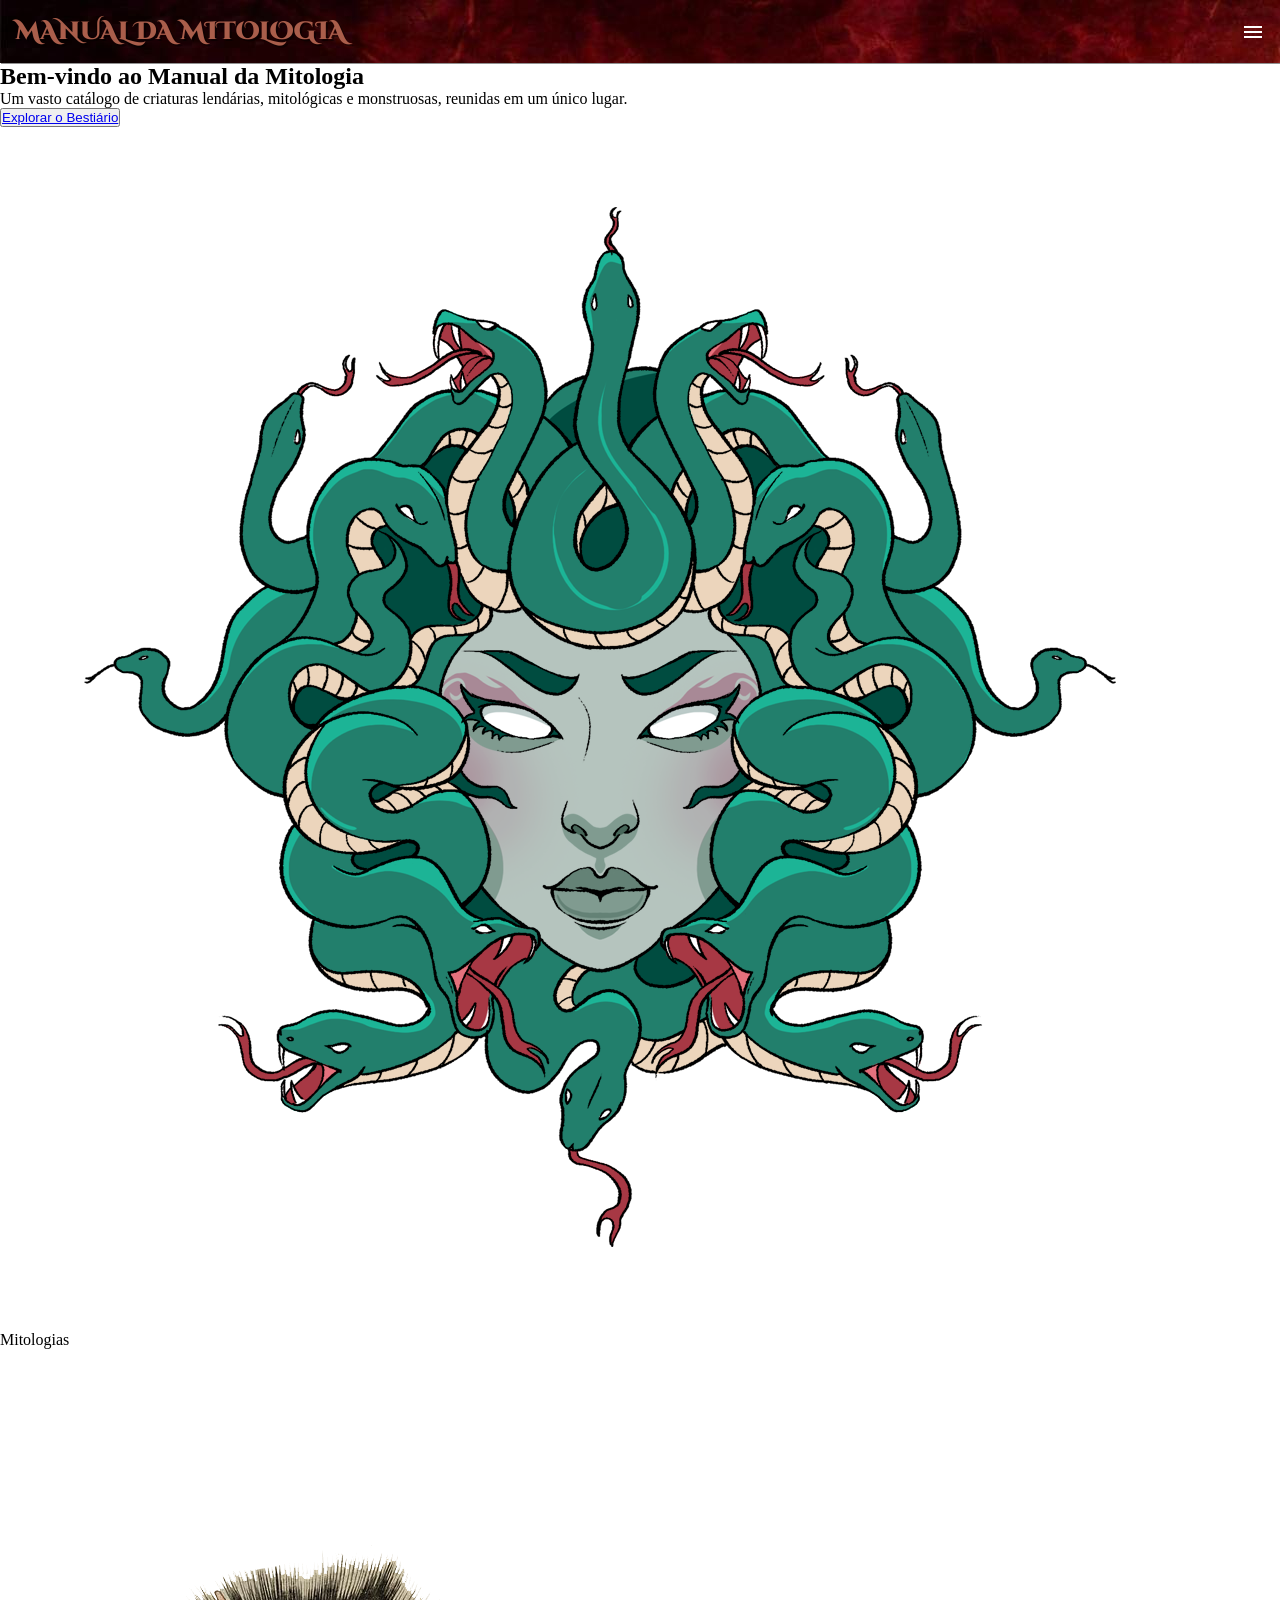
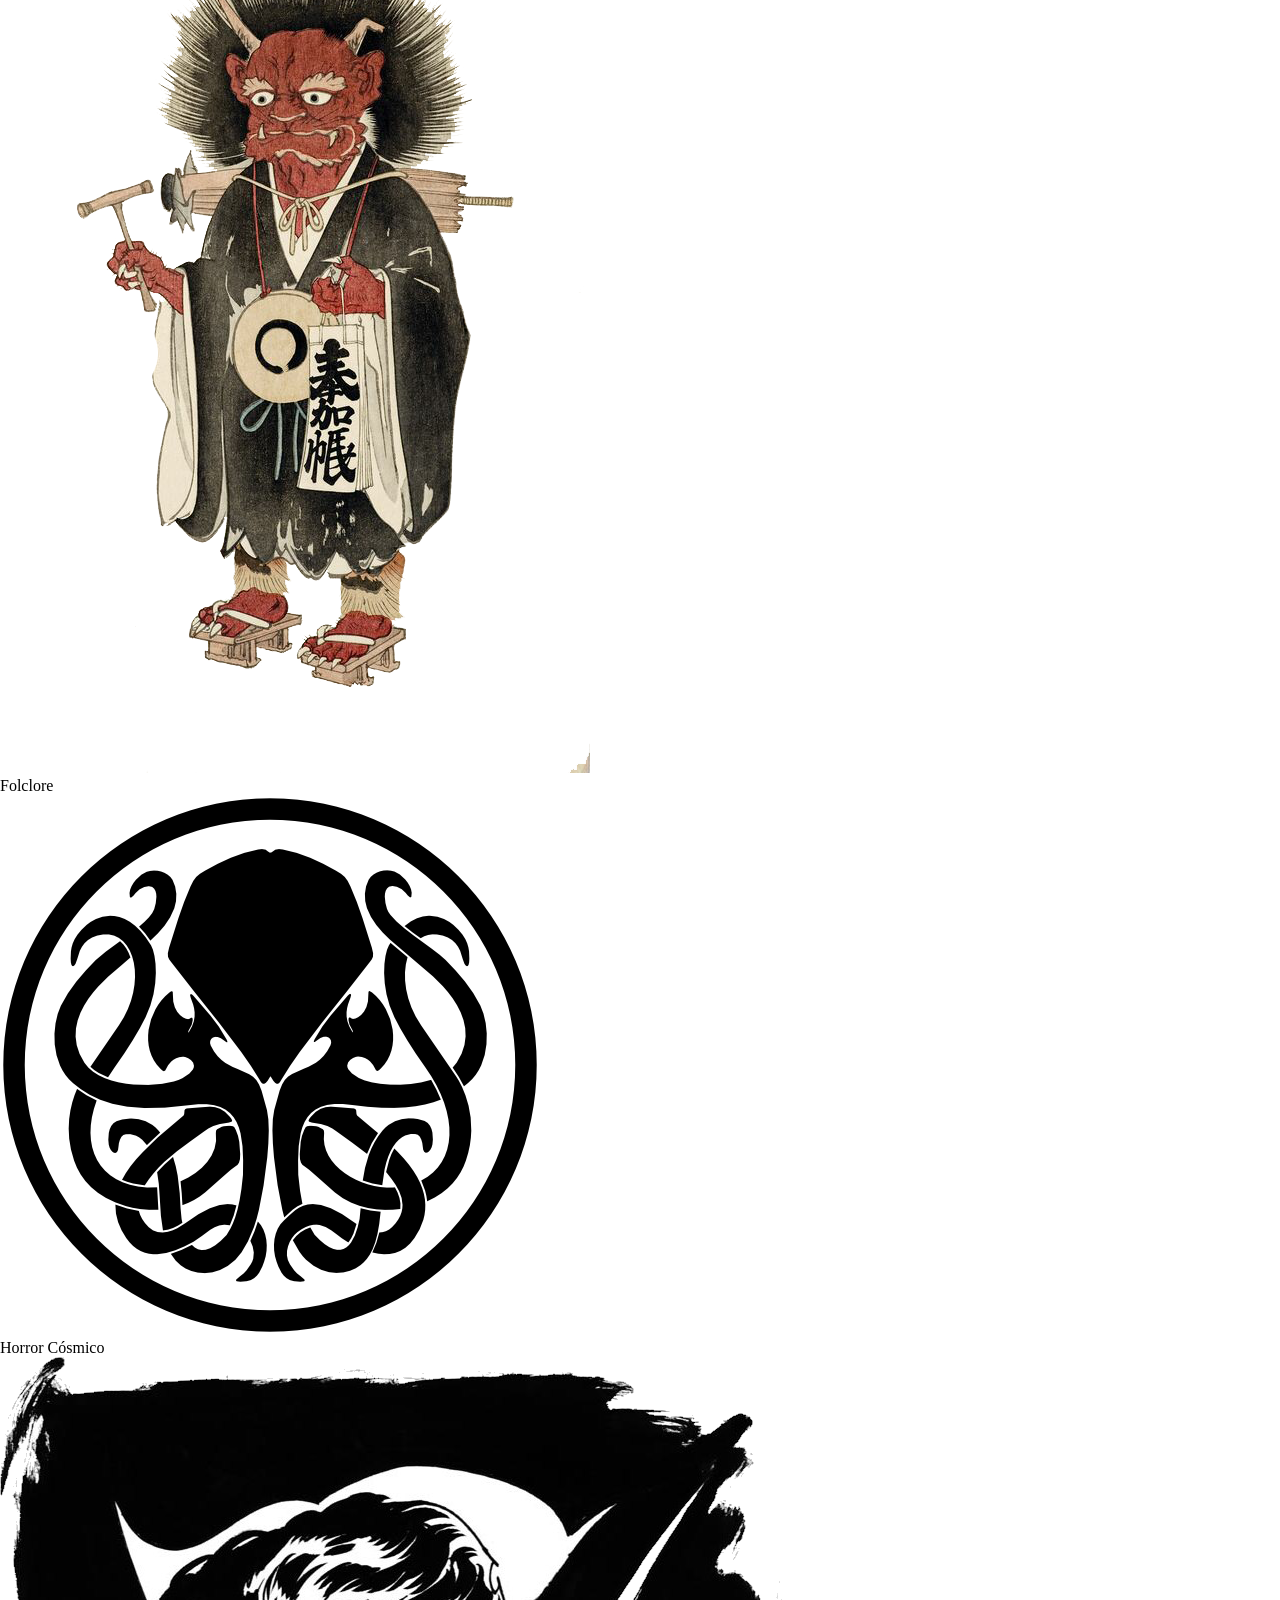
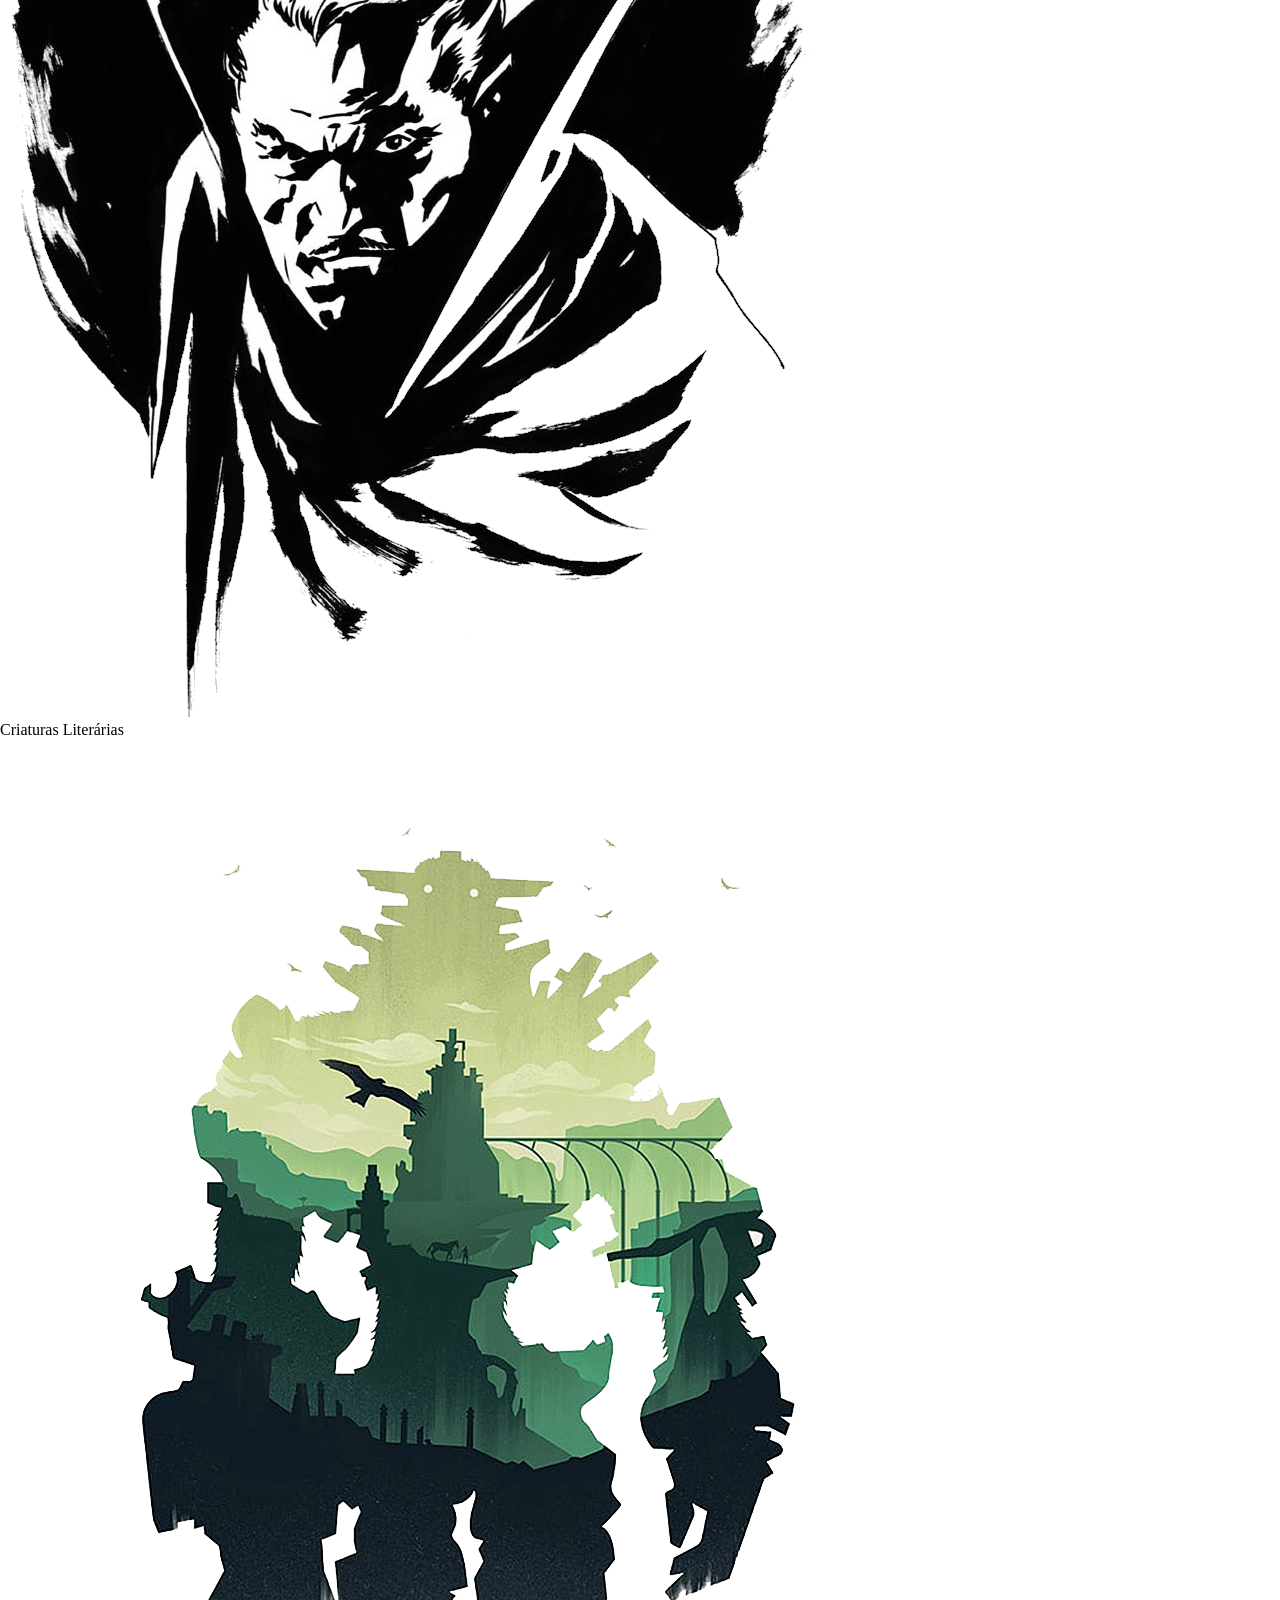
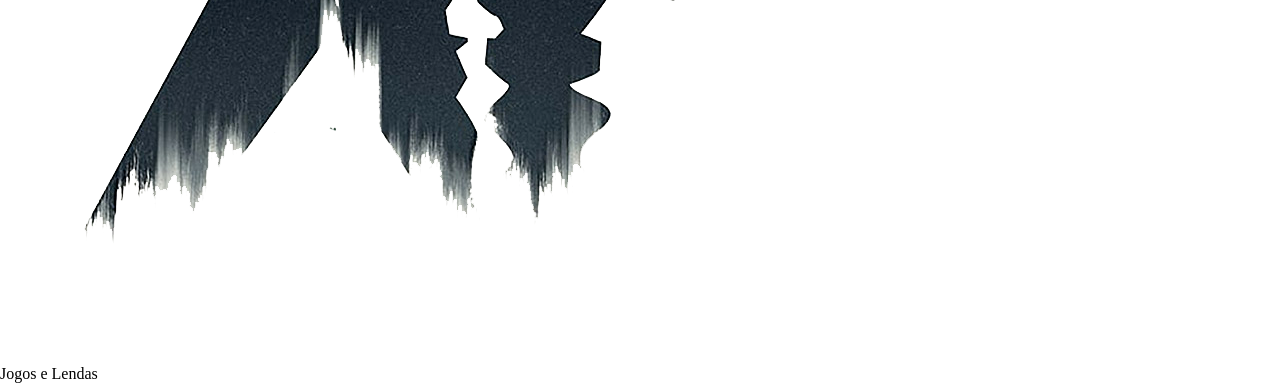
==== paginas-principais/index.html @ 68f17989 "criei o menu no projeto" ====
<!DOCTYPE html>
<html lang="pt-br">
<head>
    <meta charset="UTF-8">
    <meta name="viewport" content="width=device-width, initial-scale=1.0">
    <link rel="stylesheet" href="../estilos/index.css">
    <link rel="stylesheet" href="https://fonts.googleapis.com/css2?family=Material+Symbols+Outlined">
    <title>Manual da Mitologia</title>
</head>
<body>
    <header>
        <h1>MANUAL DA MITOLOGIA</h1>
        <span class="material-symbols-outlined" onclick="clickMenu()">menu</span>
        <nav class="menu">
            <a href="index.html">Início</a>
            <a href="bestiario.html">Bestiário</a>
            <a href="categorias.html">Explorar</a>
            <a href="../paginas-analise-classificados/comparacoes.html">Análises</a>
            <a href="../paginas-institucionais/sobre.html">Sobre</a>
            <a href="pesquisa.html"><span class="material-symbols-outlined">search</span></a>
        </nav>
    </header>
    <main>
        <section>
            <h1>Bem-vindo ao Manual da Mitologia</h1>
            <p>Um vasto catálogo de criaturas lendárias, mitológicas e monstruosas, reunidas em um único lugar.</p>
            <button><a href="bestiario.html">Explorar o Bestiário</a></button>
        </section>
        <section class="opções_páginas">
            <div class="seções">
                <img src="../imagens-png/mitologia-png.png" alt="Imagem simbolizando a mitologia">
                <p>Mitologias</p>
            </div>
            <div class="seções">
                <img src="../imagens-png/folclore-png.png" alt="Imagem simbolizando o folclore">
                <p>Folclore</p>
            </div>
            <div class="seções">
                <img src="../imagens-png/horror-cosmico-png.png" alt="Imagem simbolizando o horror cósmico">
                <p>Horror Cósmico</p>
            </div>
            <div class="seções">
                <img src="../imagens-png/criaturas-lendarias-png.png" alt="Imagem simbolizando as criaturas literária">
                <p>Criaturas Literárias</p>                
            </div>
            <div class="seções">
                <img src="../imagens-png/criaturas-jogos.png" alt="Imagem simbolizando as criaturas gigantes em jogos e lendas">
                <p>Jogos e Lendas</p>
            </div>
        </section>
    </main>
    <script src="../scripts/menu.js"></script>
</body>
</html>
---- estilos/index.css ----
@charset "UTF-8";

@font-face { 
    font-family: "Cinzel Decorative";
    src: url("../fontes-de-texto/CinzelDecorative-Black.ttf");
} /* Fonte para logotipo e títulos ornamentais */

@font-face {
    font-family: "Cinzel";
    src: url("../fontes-de-texto/Cinzel-VariableFont_wght.ttf");
} /* Fonte para títulos de página e nomes das criaturas */

@font-face {
    font-family: "Cormorant";
    src: url("../fontes-de-texto/CormorantGaramond-VariableFont_wght.ttf");
} /* Fonte para subtítulos e narrativas */

@font-face {
    font-family: "IM Fell";
    src: url("../fontes-de-texto/IMFellEnglish-Regular.ttf");
} /* Fonte para registros e documentos antigos */

@font-face {
    font-family: "Lora";
    src: url("../fontes-de-texto/Lora-VariableFont_wght.ttf");
} /* Fonte para descrições e textos longos */

:root {
    /* Fontes de texto */
    --fonte1: "Cinzel Decorative";
    --fonte2: "Cinzel";
    --fonte3: "Cormorant";
    --fonte4: "IM Fell";
    --fonte5: "Lora";
    
    /* Cores */
    --cor1: rgb(170, 94, 75);
}

* {
    margin: 0;
    padding: 0;
    box-sizing: border-box;
}

header {
    padding: 15px;
    display: flex;
    justify-content: space-between;
    align-items: center;
    flex-flow: row wrap;
    background-image: url("../outras-imagens/fundo-lava.jpg");
    box-shadow: 1px 1px 0px rgba(0, 0, 0, 0.432);
}

header > h1 {
    color: var(--cor1);
    font-family: var(--fonte1);
    text-shadow: 2px 2px 0px rgba(0, 0, 0, 0.432);
    font-size: 25px;
}

header > span {
    display: block;
    color: white;
}

header > nav {
    display: none;
}
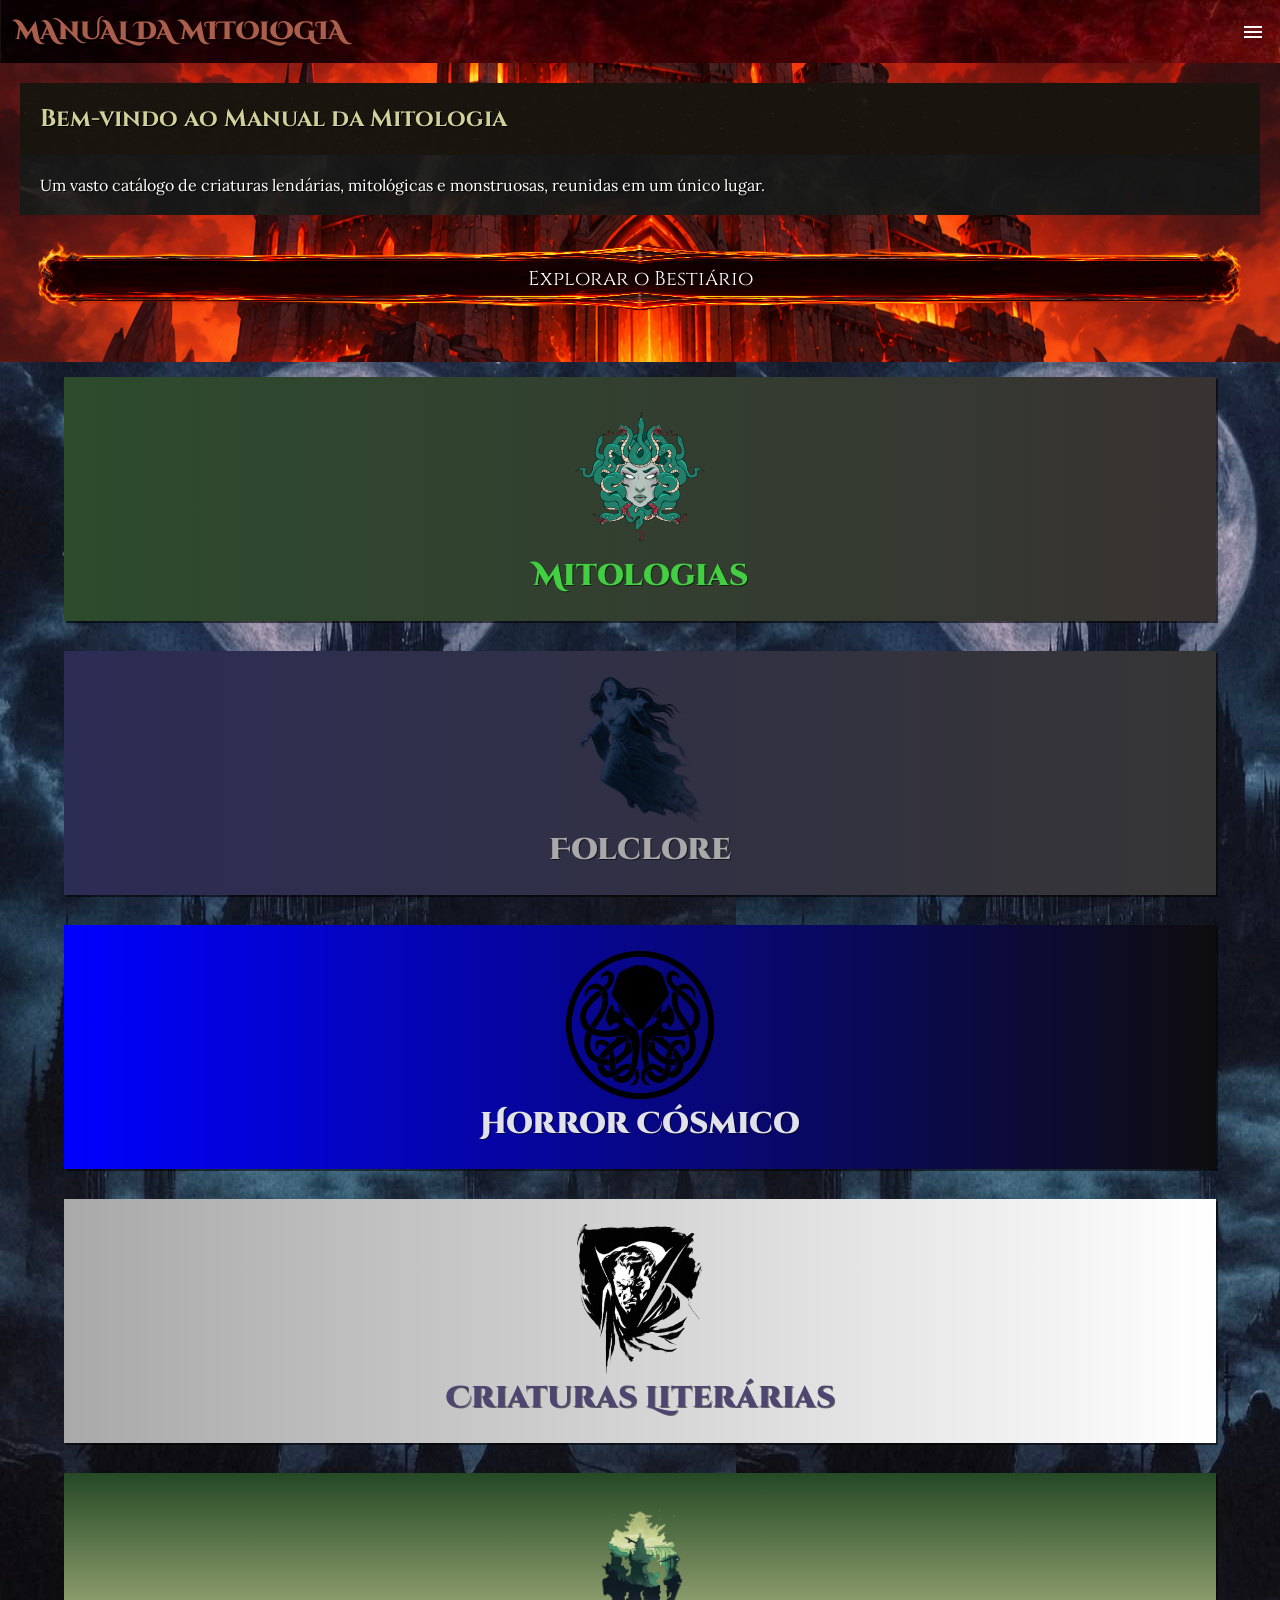
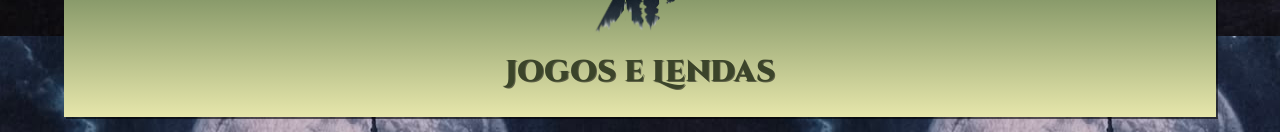
==== commit a8378e36: "terminei a primeira página" ====
--- a/paginas-principais/index.html
+++ b/paginas-principais/index.html
@@ -12,40 +12,47 @@
         <h1>MANUAL DA MITOLOGIA</h1>
         <span class="material-symbols-outlined" onclick="clickMenu()">menu</span>
         <nav class="menu">
-            <a href="index.html">Início</a>
-            <a href="bestiario.html">Bestiário</a>
-            <a href="categorias.html">Explorar</a>
-            <a href="../paginas-analise-classificados/comparacoes.html">Análises</a>
-            <a href="../paginas-institucionais/sobre.html">Sobre</a>
-            <a href="pesquisa.html"><span class="material-symbols-outlined">search</span></a>
+            <div>
+                <a href="index.html">Início</a>
+                <a href="bestiario.html">Bestiário</a>
+                <a href="categorias.html">Explorar</a>
+                <a href="../paginas-analise-classificados/comparacoes.html">Análises</a>
+                <a href="../paginas-institucionais/sobre.html">Sobre</a>
+                <a href="pesquisa.html"><span class="material-symbols-outlined">search</span></a>
+            </div>
         </nav>
     </header>
     <main>
-        <section>
+        <section id="inicio">
             <h1>Bem-vindo ao Manual da Mitologia</h1>
             <p>Um vasto catálogo de criaturas lendárias, mitológicas e monstruosas, reunidas em um único lugar.</p>
             <button><a href="bestiario.html">Explorar o Bestiário</a></button>
         </section>
-        <section class="opções_páginas">
-            <div class="seções">
+        <section class="paginas">
+            <div class="seções" id="mitologia">
                 <img src="../imagens-png/mitologia-png.png" alt="Imagem simbolizando a mitologia">
-                <p>Mitologias</p>
+                <br>
+                <a href="../areas-tipos-criaturas/mitologia.html" target="_self" rel="next">Mitologias</a>
             </div>
-            <div class="seções">
+            <div class="seções" id="folclore">
                 <img src="../imagens-png/folclore-png.png" alt="Imagem simbolizando o folclore">
-                <p>Folclore</p>
+                <br>
+                <a href="../areas-tipos-criaturas/folclore.html" target="_self" rel="next">Folclore</a>
             </div>
-            <div class="seções">
+            <div class="seções" id="horror-cosmico">
                 <img src="../imagens-png/horror-cosmico-png.png" alt="Imagem simbolizando o horror cósmico">
-                <p>Horror Cósmico</p>
+                <br>
+                <a href="../areas-tipos-criaturas/horror-cosmico.html" target="_self" rel="next">Horror Cósmico</a>
             </div>
-            <div class="seções">
+            <div class="seções" id="criaturas-livros">
                 <img src="../imagens-png/criaturas-lendarias-png.png" alt="Imagem simbolizando as criaturas literária">
-                <p>Criaturas Literárias</p>                
+                <br>
+                <a href="../areas-tipos-criaturas/criaturas-livro.html" target="_self" rel="next">Criaturas Literárias</a>   
             </div>
-            <div class="seções">
+            <div class="seções" id="criaturas-jogos-lendas">
                 <img src="../imagens-png/criaturas-jogos.png" alt="Imagem simbolizando as criaturas gigantes em jogos e lendas">
-                <p>Jogos e Lendas</p>
+                <br>
+                <a href="../areas-tipos-criaturas/criaturas-jogos-e-lendas.html" target="_self" rel="next">Jogos e Lendas</a>
             </div>
         </section>
     </main>
--- a/estilos/index.css
+++ b/estilos/index.css
@@ -35,6 +35,9 @@
     
     /* Cores */
     --cor1: rgb(170, 94, 75);
+    --cor2: rgb(209, 209, 154);
+    --cor3: rgb(58, 33, 5);
+    --vermelho: red;
 }
 
 * {
@@ -65,6 +68,175 @@
     color: white;
 }
 
+header > span:hover {
+    color: var(--vermelho);
+    cursor: pointer;
+}
+
 header > nav {
     display: none;
+}
+
+header > nav > div {
+    display: flex;
+    align-items: center;
+    justify-content: space-between;
+    margin-top: 10px;
+    font-family: var(--fonte2);
+    font-weight: bolder;
+}
+
+header > nav > div > * {
+    padding-inline: 5px;
+    font-size: 17px;
+    text-decoration: none;
+    color: white;
+    text-shadow: 1px 1px 0px rgba(0, 0, 0, 0.575);
+}
+
+header > nav > div > *:hover {
+    color: var(--vermelho);
+    transition: 0.3s;
+}
+
+main {
+    box-shadow: 1px 1px 0px rgba(0, 0, 0, 0.466);
+}
+
+section#inicio {
+    padding: 20px;
+    display: flex;
+    flex-flow: column wrap;
+    background-image: url("../outras-imagens/castelo-medieval-img.png");
+    background-position: center center;
+    position: relative;
+}
+
+section#inicio > h1 {
+    font-family: var(--fonte2);
+    font-weight: bolder;
+    color: var(--cor2);
+    text-shadow: 1px 1px 0px black;
+    padding: 20px;
+    background-image: url("../outras-imagens/fundo-fogo.jpg");
+    background-position: center center;
+}
+
+section#inicio > p {
+    font-family: var(--fonte5);
+    color: white;        
+    text-shadow: 1px 1px 0px black;
+    padding: 20px;
+    background-image: url("../outras-imagens/fundo-fogo.jpg");
+}
+
+section#inicio > button {
+    margin: 15px;
+    padding: 15px;
+    border: 20px solid transparent;
+    border-image: url("../bordas/borda-fogo.png") 450 stretch;
+    border-image-width: auto;
+    background-color: transparent;
+}
+
+section#inicio > button > a {
+    text-decoration: none;
+    color: white;
+    font-family: var(--fonte2);
+    font-size: 20px;
+}
+
+section#inicio > button > a:hover {
+    color: var(--vermelho);
+    transition: 0.4s;
+}
+
+section.paginas {
+    display: flex;
+    flex-flow: column nowrap;
+    align-items: center;
+    background-image: url("../outras-imagens/fundo-medieval-pagprincipal.jpg");
+}
+
+section.paginas > div.seções {
+    padding: 25px;
+    margin: 15px;
+    text-align: center;
+    width: 90%;
+    box-shadow: 2px 2px 0px rgba(0, 0, 0, 0.568);
+}
+
+section.paginas > div#mitologia {
+    background-image: linear-gradient(to right, rgb(45, 75, 45), rgb(56, 50, 50));
+}
+
+section.paginas > div#folclore {
+    background-image: linear-gradient(to left, rgb(54, 53, 53), rgb(44, 44, 85));
+}
+
+section.paginas > div#horror-cosmico {
+    background-image: linear-gradient(to left, rgb(14, 13, 13), blue);
+}
+
+section.paginas > div#criaturas-livros {
+    background-image: linear-gradient(to right, darkgray, white);
+}
+
+section.paginas > div#criaturas-jogos-lendas {
+    background-image: linear-gradient(to bottom, rgb(37, 73, 37), rgb(230, 230, 171));
+}
+
+section.paginas > div.seções > a {
+    font: bolder 30px var(--fonte1);
+    text-shadow: 1px 1px 0px rgba(0, 0, 0, 0.534);
+    text-decoration: none;
+}
+
+section.paginas > div#mitologia > a {
+    color: rgb(66, 207, 66);
+}
+
+section.paginas > div#folclore > a {
+    color: darkgray;
+}
+
+section.paginas > div#horror-cosmico > a {
+    color: rgb(225, 226, 233);
+}
+
+section.paginas > div#criaturas-livros > a {
+    color: rgb(78, 70, 112);
+}
+
+section.paginas > div#criaturas-jogos-lendas > a {
+    color: rgb(59, 68, 42);
+}
+
+section.paginas > div#mitologia > a:hover {
+    color: rgb(135, 206, 135);
+    transition: 0.4s;
+} 
+
+section.paginas > div#folclore > a:hover {
+    color: azure;
+    transition: 0.4s;
+}
+
+section.paginas > div#horror-cosmico > a:hover {
+    color: cadetblue;
+    transition: 0.4s;
+}
+
+section.paginas > div#criaturas-livros > a:hover {
+    color: rgb(59, 41, 18);
+    transition: 0.4s;
+}
+
+section.paginas > div#criaturas-jogos-lendas > a:hover {
+    color: darkgreen;
+    transition: 0.4s;
+}
+
+section.paginas > div.seções > img {
+    height: 150px;
 }
